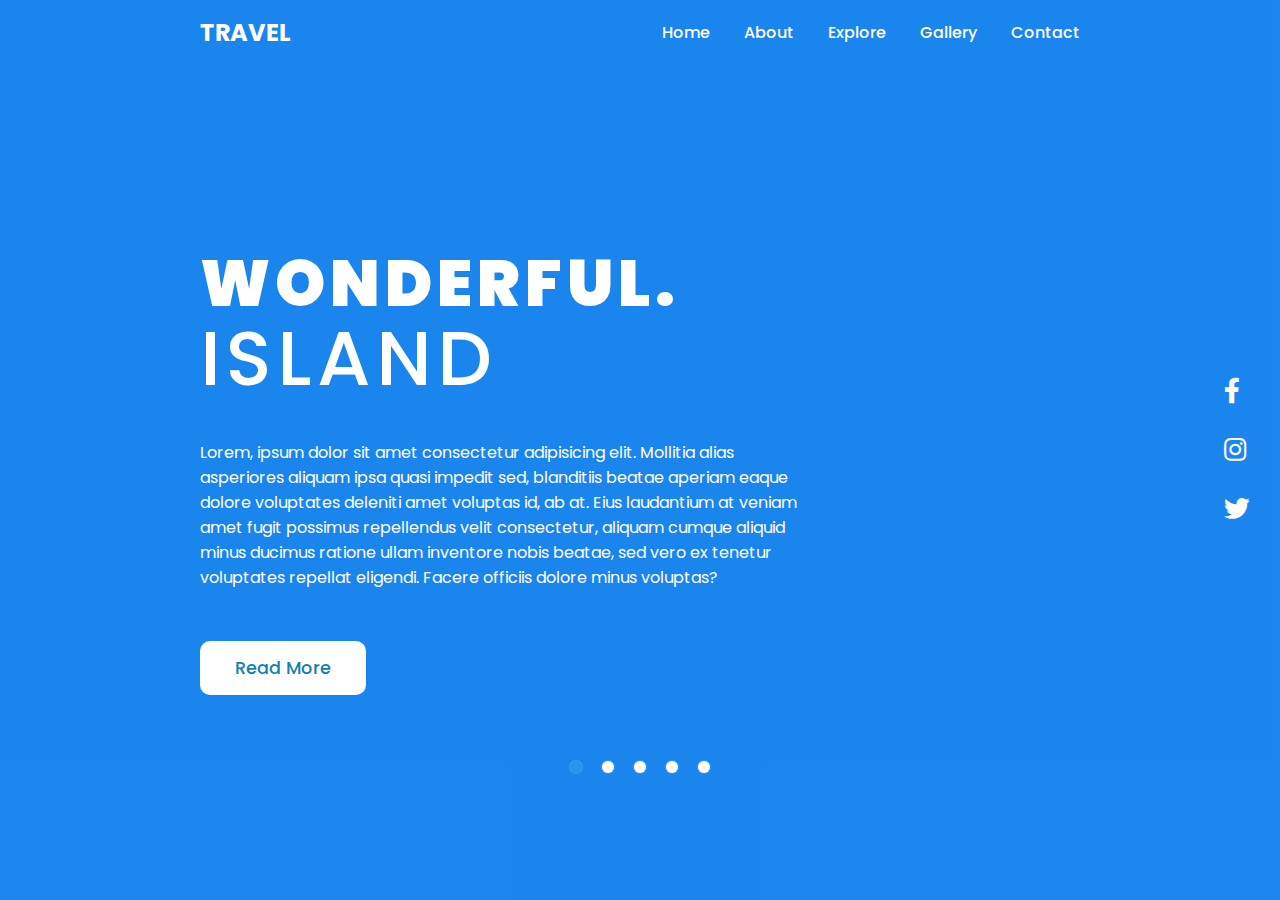
==== index.html @ 826799a1 "1st commit" ====
<!DOCTYPE html>
<html lang="en">
<head>
    <meta charset="UTF-8">
    <meta name="viewport" content="width=device-width, initial-scale=1.0">
    <link rel="stylesheet" href="/css/styles.css">
    <link rel="stylesheet" href="https://cdnjs.cloudflare.com/ajax/libs/font-awesome/5.14.0/css/all.min.css">
    <script src="./js/script.js" defer></script>
    <title>Travel Life</title>
</head>
<body>
    <header>
        <a href="#" class="brand">Travel</a>
        <div class="menu-btn"></div>
        <div class="navigation">
            <div class="navigation-items">
                <a href="#home">Home</a>
                <a href="#about">About</a>
                <a href="#explore">Explore</a>
                <a href="#gallery">Gallery</a>
                <a href="#contact">Contact</a>
            </div>
        </div>
    </header>

    <section class="home">
        <video src="./media/1.mp4" class="video-slide active" muted loop autoplay></video>
        <video src="./media/2.mp4" class="video-slide" muted loop autoplay></video>
        <video src="./media/3.mp4" class="video-slide" muted loop autoplay></video>
        <video src="./media/4.mp4" class="video-slide" muted loop autoplay></video>
        <video src="./media/5.mp4" class="video-slide" muted loop autoplay></video>
        <div class="content active">
            <h1>Wonderful.<br>
                <span>Island</span>
            </h1>
            <p>Lorem, ipsum dolor sit amet consectetur adipisicing elit. Mollitia alias asperiores aliquam ipsa quasi impedit sed, blanditiis beatae aperiam eaque dolore voluptates deleniti amet voluptas id, ab at. Eius laudantium at veniam amet fugit possimus repellendus velit consectetur, aliquam cumque aliquid minus ducimus ratione ullam inventore nobis beatae, sed vero ex tenetur voluptates repellat eligendi. Facere officiis dolore minus voluptas?</p>
            <a href="#">Read More</a>
        </div>
        <div class="content">
            <h1>Adventures.<br>
                <span>Off Road</span>
            </h1>
            <p>Lorem, ipsum dolor sit amet consectetur adipisicing elit. Mollitia alias asperiores aliquam ipsa quasi impedit sed, blanditiis beatae aperiam eaque dolore voluptates deleniti amet voluptas id, ab at. Eius laudantium at veniam amet fugit possimus repellendus velit consectetur, aliquam cumque aliquid minus ducimus ratione ullam inventore nobis beatae, sed vero ex tenetur voluptates repellat eligendi. Facere officiis dolore minus voluptas?</p>
            <a href="#">Read More</a>
        </div>
        <div class="content">
            <h1>Road Trip.<br>
                <span>Together</span>
            </h1>
            <p>Lorem, ipsum dolor sit amet consectetur adipisicing elit. Mollitia alias asperiores aliquam ipsa quasi impedit sed, blanditiis beatae aperiam eaque dolore voluptates deleniti amet voluptas id, ab at. Eius laudantium at veniam amet fugit possimus repellendus velit consectetur, aliquam cumque aliquid minus ducimus ratione ullam inventore nobis beatae, sed vero ex tenetur voluptates repellat eligendi. Facere officiis dolore minus voluptas?</p>
            <a href="#">Read More</a>
        </div>
        <div class="content">
            <h1>Festive.<br>
                <span>Enjoy</span>
            </h1>
            <p>Lorem, ipsum dolor sit amet consectetur adipisicing elit. Mollitia alias asperiores aliquam ipsa quasi impedit sed, blanditiis beatae aperiam eaque dolore voluptates deleniti amet voluptas id, ab at. Eius laudantium at veniam amet fugit possimus repellendus velit consectetur, aliquam cumque aliquid minus ducimus ratione ullam inventore nobis beatae, sed vero ex tenetur voluptates repellat eligendi. Facere officiis dolore minus voluptas?</p>
            <a href="#">Read More</a>
        </div>
        <div class="content">
            <h1>Nature.<br>
                <span>Relax</span>
            </h1>
            <p>Lorem, ipsum dolor sit amet consectetur adipisicing elit. Mollitia alias asperiores aliquam ipsa quasi impedit sed, blanditiis beatae aperiam eaque dolore voluptates deleniti amet voluptas id, ab at. Eius laudantium at veniam amet fugit possimus repellendus velit consectetur, aliquam cumque aliquid minus ducimus ratione ullam inventore nobis beatae, sed vero ex tenetur voluptates repellat eligendi. Facere officiis dolore minus voluptas?</p>
            <a href="#">Read More</a>
        </div>
        <div class="media-icons">
            <a href="#"><i class="fab fa-facebook-f"></i></a>
            <a href="#"><i class="fab fa-instagram"></i></a>
            <a href="#"><i class="fab fa-twitter  "></i></a>
        </div>
        <div class="slider-navigation">
            <div class="nav-btn active"></div>
            <div class="nav-btn"></div>
            <div class="nav-btn"></div>
            <div class="nav-btn"></div>
            <div class="nav-btn"></div>
        </div>
    </section>
</body>
</html>
---- css/styles.css ----
@import url('https://fonts.googleapis.com/css2?family=IM+Fell+English+SC&family=Playfair+Display:wght@500&family=Poppins:ital,wght@0,100;0,200;0,300;0,400;0,500;0,600;0,800;0,900;1,100;1,200;1,300;1,400;1,500;1,600;1,800;1,900&display=swap');


*{
    margin: 0;
    padding: 0;
    box-sizing: border-box;
    font-family: "Poppins", sans-serif;
}

header{
    z-index: 999;
    position: absolute;
    top: 0;
    left: 0;
    width: 100%;
    display: flex;
    justify-content: space-between;
    align-items: center;
    padding: 15px 200px;
    transition: 0.5s ease;
}

header .brand{
    color: #fff;
    font-size: 1.5em;
    font-weight: 700;
    text-transform: uppercase;
    text-decoration: none;
}

header .navigation{
    position: relative;
}

header .navigation .navigation-items a{
    position: relative;
    color: #fff;
    font-size: 1em;
    font-weight: 500;
    text-decoration: none;
    margin-left: 30px;
    transition: 0.3s ease;

}

header .navigation .navigation-items a:before{
    content: '';
    position: absolute;
    background: #fff;
    width: 0%;
    height: 3px;
    bottom: 0;
    left: 0;
    transition: 0.5s ease;
}

header .navigation .navigation-items a:hover:before{
    width: 100%;
}

/* sections */
section{
    padding: 100px 200px;
}

.home{
    position: relative;
    width: 100%;
    min-height: 100vh;
    display: flex;
    justify-content: center;
    flex-direction: column;
    background: #2696e9;
}

.home:before{
    z-index: 777;
    content: '';
    position: absolute;
    background: rgba(3, 96, 251, 0.3);
    width: 100%;
    height: 100%;
    top: 0;
    left: 0;
}

.home .content{
    z-index: 888;
    color: #fff;
    width: 70%;
    margin-top: 50px;
    display: none;
}

.home .content.active{
    display: block;
}

.home .content h1{
    font-size: 4em;
    font-weight: 900;
    text-transform: uppercase;
    letter-spacing: 5px;
    line-height: 75px;
    margin-bottom: 40px;
}

.home .content h1 span{
    font-size: 1.2em;
    font-weight: 500;
}

.home .content p{
    margin-bottom: 65px;
}

.home .content a{
    background: #fff;
    padding: 15px 35px;
    color: #1680AC;
    font-size: 1.1em;
    font-weight: 500;
    text-decoration: none;
    border-radius: 10px;
}

.home .media-icons{
    z-index: 888;
    position: absolute;
    right: 30px;
    display: flex;
    flex-direction: column;
    transition: 0.5s ease;
}

.home .media-icons a{
    color: #fff;
    font-size: 1.6em;
    transition: 0.2s ease;
}

.home .media-icons a:not(:last-child){
    margin-bottom: 20px;
}

.home .media-icons a:hover{
    transform: scale(1.5);
}

.home video{
    z-index: 000;
    position: absolute;
    top: 0;
    left: 0;
    width: 100%;
    height: 100%;
    object-fit: cover;
}

.slider-navigation{
    z-index: 888;
    position: relative;
    display: flex;
    justify-content: center;
    align-items: center;
    transform: translateY(80px);
    margin-bottom: 12px;
}

.slider-navigation .nav-btn{
    width: 12px;
    height: 12px;
    background: #fff;
    border-radius: 50%;
    cursor: pointer;
    box-shadow: 0 0 2px rgba(255, 255, 255, 0.5);
    transition: 0.5 ease;
}

.slider-navigation .nav-btn.active{
    background: #2696E9;
}

.slider-navigation .nav-btn:not(:last-child){
    margin-right: 20px;
}

.slider-navigation .nav-btn:hover{
    transform: scale(1.2);
}

.video-slide{
    position: absolute;
    width: 100%;
    clip-path: circle(0% at 0 50%);
}

.video-slide.active{
    clip-path: circle(150% at 0 50%);
    transition: 2s ease;
    transition-property: clip-path;
}

/* Media Queries */
@media screen and (max-width: 1040px) {
    header{
        padding: 12px 20px;
    }

    section{
        padding: 100px 20px;
    }

    .home .media-icons{
        right: 15px;
    }

    header .navigation{
        display: none;
    }
    header .navigation.active{
        position: fixed;
        width: 100%;
        height: 100vh;
        top: 0;
        left: 0;
        display: flex;
        justify-content: center;
        align-items: center;
        background: rgba(1, 1, 1, 0.5);
    }

    header .navigation .navigation-items a{
        color: #222;
        font-size: 1.2em;
        margin: 20px;
    }
   
    header .navigation .navigation-items a:before{
        background: #222;
        height: 5px;
    }
   
    header .navigation.active .navigation-items{
        background: #fff;
        width: 600px;
        margin: 20px;
        padding: 40px;
        display: flex;
        flex-direction: column;
        align-items: center;
        border-radius: 10px;
        box-shadow: 0 5px  25px rgb(1, 1, 1 /20%);
    }

    .menu-btn{
        background: url('data:image/svg+xml;utf8,<svg xmlns="http://www.w3.org/2000/svg" height="30" width="30" viewBox="0 0 448 512" fill="%23ffffff"><path d="M0 96C0 78.3 14.3 64 32 64H416c17.7 0 32 14.3 32 32s-14.3 32-32 32H32C14.3 128 0 113.7 0 96zM0 256c0-17.7 14.3-32 32-32H416c17.7 0 32 14.3 32 32s-14.3 32-32 32H32c-17.7 0-32-14.3-32-32zM448 416c0 17.7-14.3 32-32 32H32c-17.7 0-32-14.3-32-32s14.3-32 32-32H416c17.7 0 32 14.3 32 32z"/></svg>') center/cover no-repeat;
        background-size: 30px;
        background-position: center;
        width: 40px;
        height: 40px;
        cursor: pointer;
        transition: 0.3s ease;
    }

    .menu-btn.active{
        z-index: 999;
        background: url('data:image/svg+xml;utf8,<svg xmlns="http://www.w3.org/2000/svg" height="15" width="15" viewBox="0 0 384 512" fill="%23ffffff"><path d="M376.6 84.5c11.3-13.6 9.5-33.8-4.1-45.1s-33.8-9.5-45.1 4.1L192 206 56.6 43.5C45.3 29.9 25.1 28.1 11.5 39.4S-3.9 70.9 7.4 84.5L150.3 256 7.4 427.5c-11.3 13.6-9.5 33.8 4.1 45.1s33.8 9.5 45.1-4.1L192 306 327.4 468.5c11.3 13.6 31.5 15.4 45.1 4.1s15.4-31.5 4.1-45.1L233.7 256 376.6 84.5z"/></svg>') center/cover no-repeat;
        background-size: 25px;
        background-position: center;
        transition: 0.5s ease;
    }
    
}
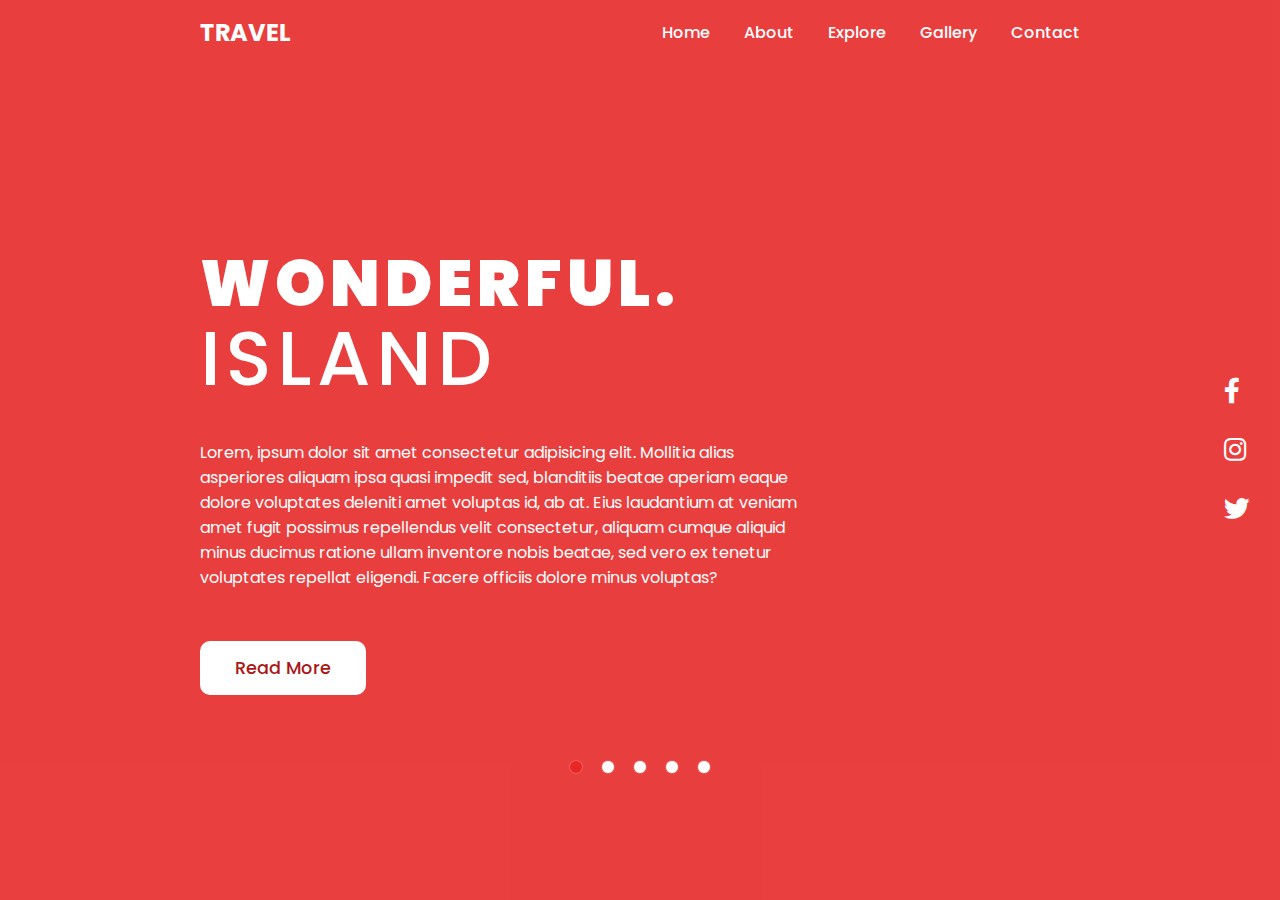
==== commit 3e9ce4d1: "js" ====
--- a/index.html
+++ b/index.html
@@ -5,7 +5,7 @@
     <meta name="viewport" content="width=device-width, initial-scale=1.0">
     <link rel="stylesheet" href="/css/styles.css">
     <link rel="stylesheet" href="https://cdnjs.cloudflare.com/ajax/libs/font-awesome/5.14.0/css/all.min.css">
-    <script src="./js/script.js" defer></script>
+    <script src="/js/script.js" defer></script>
     <title>Travel Life</title>
 </head>
 <body>
--- a/css/styles.css
+++ b/css/styles.css
@@ -71,14 +71,14 @@
     display: flex;
     justify-content: center;
     flex-direction: column;
-    background: #2696e9;
+    background: #e92626;
 }
 
 .home:before{
     z-index: 777;
     content: '';
     position: absolute;
-    background: rgba(3, 96, 251, 0.3);
+    background: rgba(236, 120, 120, 0.3);
     width: 100%;
     height: 100%;
     top: 0;
@@ -118,7 +118,7 @@
 .home .content a{
     background: #fff;
     padding: 15px 35px;
-    color: #1680AC;
+    color: #ac1616;
     font-size: 1.1em;
     font-weight: 500;
     text-decoration: none;
@@ -179,7 +179,7 @@
 }
 
 .slider-navigation .nav-btn.active{
-    background: #2696E9;
+    background: #e92626;
 }
 
 .slider-navigation .nav-btn:not(:last-child){
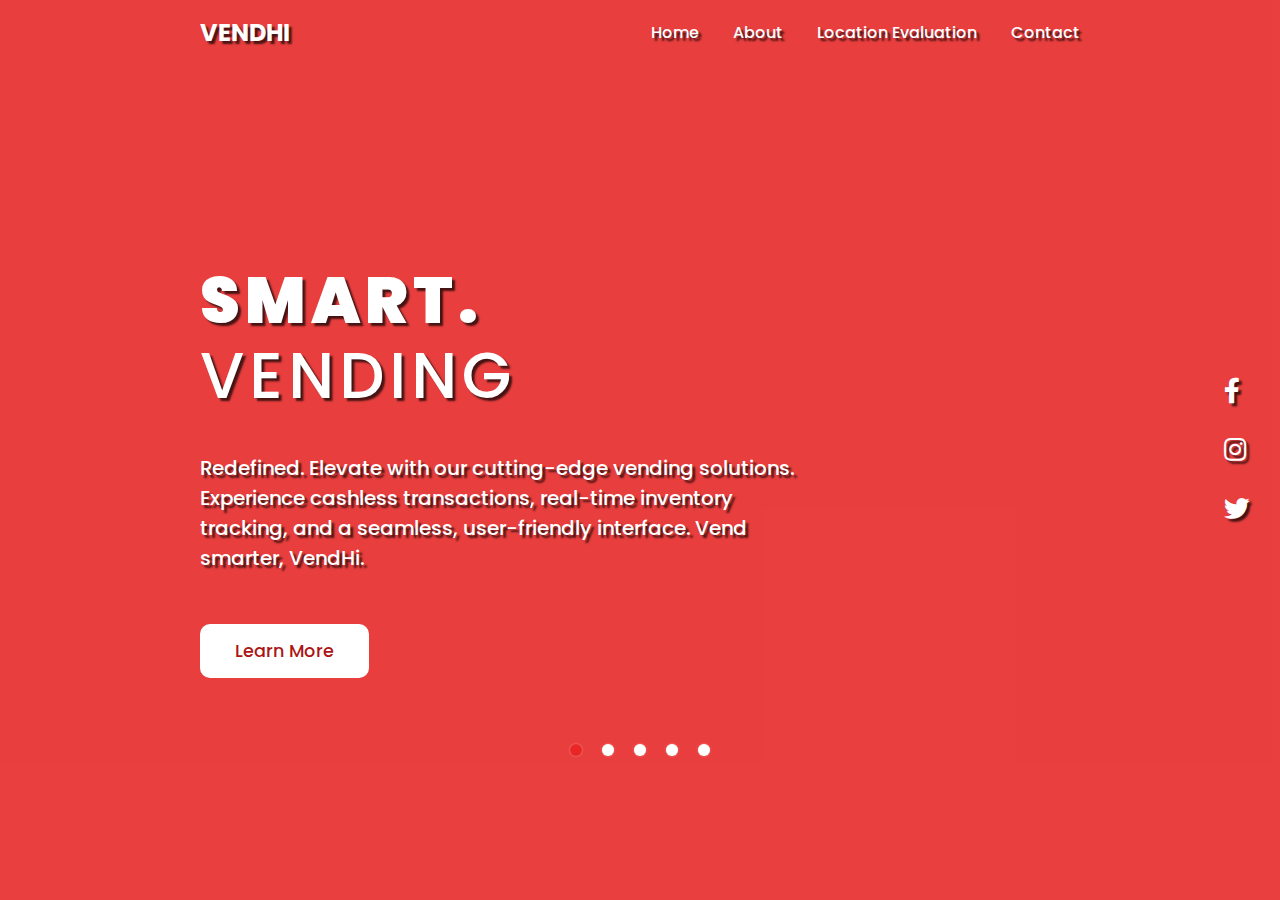
==== commit 2f8f87f3: "new pages" ====
--- a/index.html
+++ b/index.html
@@ -3,22 +3,21 @@
 <head>
     <meta charset="UTF-8">
     <meta name="viewport" content="width=device-width, initial-scale=1.0">
-    <link rel="stylesheet" href="/css/styles.css">
+    <link rel="stylesheet" href="styles.css">
     <link rel="stylesheet" href="https://cdnjs.cloudflare.com/ajax/libs/font-awesome/5.14.0/css/all.min.css">
-    <script src="/js/script.js" defer></script>
-    <title>Travel Life</title>
+    <script src="script.js" defer></script>
+    <title>VendHi</title>
 </head>
 <body>
     <header>
-        <a href="#" class="brand">Travel</a>
+        <a href="index.html" class="brand">VendHi</a>
         <div class="menu-btn"></div>
         <div class="navigation">
             <div class="navigation-items">
-                <a href="#home">Home</a>
-                <a href="#about">About</a>
-                <a href="#explore">Explore</a>
-                <a href="#gallery">Gallery</a>
-                <a href="#contact">Contact</a>
+                <a href="index.html">Home</a>
+          <a href="about.html">About</a>
+          <a href="eval.html">Location Evaluation</a>
+          <a href="contact.html">Contact</a>
             </div>
         </div>
     </header>
@@ -30,39 +29,39 @@
         <video src="./media/4.mp4" class="video-slide" muted loop autoplay></video>
         <video src="./media/5.mp4" class="video-slide" muted loop autoplay></video>
         <div class="content active">
-            <h1>Wonderful.<br>
-                <span>Island</span>
+            <h1>Smart.<br>
+                <span>Vending</span>
             </h1>
-            <p>Lorem, ipsum dolor sit amet consectetur adipisicing elit. Mollitia alias asperiores aliquam ipsa quasi impedit sed, blanditiis beatae aperiam eaque dolore voluptates deleniti amet voluptas id, ab at. Eius laudantium at veniam amet fugit possimus repellendus velit consectetur, aliquam cumque aliquid minus ducimus ratione ullam inventore nobis beatae, sed vero ex tenetur voluptates repellat eligendi. Facere officiis dolore minus voluptas?</p>
-            <a href="#">Read More</a>
+            <p>Redefined. Elevate with our cutting-edge vending solutions. Experience cashless transactions, real-time inventory tracking, and a seamless, user-friendly interface. Vend smarter, VendHi.</p>
+            <a href="#">Learn More</a>
         </div>
         <div class="content">
-            <h1>Adventures.<br>
-                <span>Off Road</span>
+            <h1>Cashless.<br>
+                <span>Transactions</span>
             </h1>
-            <p>Lorem, ipsum dolor sit amet consectetur adipisicing elit. Mollitia alias asperiores aliquam ipsa quasi impedit sed, blanditiis beatae aperiam eaque dolore voluptates deleniti amet voluptas id, ab at. Eius laudantium at veniam amet fugit possimus repellendus velit consectetur, aliquam cumque aliquid minus ducimus ratione ullam inventore nobis beatae, sed vero ex tenetur voluptates repellat eligendi. Facere officiis dolore minus voluptas?</p>
-            <a href="#">Read More</a>
+            <p>Say goodbye to coins and hello to seamless transactions with VendHi's Cashless Vending! Embrace the future of convenience as our smart vending machines offer swift and secure transactions through digital means. No more fumbling for change - just a quick tap or swipe for instant satisfaction. Enjoy the ease of cashless transactions with VendHi, making your vending experience effortlessly efficient and delightfully modern.</p>
+            <a href="./eval.html">Find More</a>
         </div>
         <div class="content">
-            <h1>Road Trip.<br>
-                <span>Together</span>
+            <h1>Dynamic.<br>
+                <span>Inventory Management</span>
             </h1>
-            <p>Lorem, ipsum dolor sit amet consectetur adipisicing elit. Mollitia alias asperiores aliquam ipsa quasi impedit sed, blanditiis beatae aperiam eaque dolore voluptates deleniti amet voluptas id, ab at. Eius laudantium at veniam amet fugit possimus repellendus velit consectetur, aliquam cumque aliquid minus ducimus ratione ullam inventore nobis beatae, sed vero ex tenetur voluptates repellat eligendi. Facere officiis dolore minus voluptas?</p>
-            <a href="#">Read More</a>
+            <p>We keep your vending machine stocked with the latest and most-loved products with real-time insights, ensuring a fresh and exciting experience every time. Stay ahead with VendHi - where snacking meets innovation!</p>
+            <a href="/eval.html">Read More</a>
         </div>
         <div class="content">
-            <h1>Festive.<br>
-                <span>Enjoy</span>
+            <h1>Free.<br>
+                <span>Placement Assessment</span>
             </h1>
-            <p>Lorem, ipsum dolor sit amet consectetur adipisicing elit. Mollitia alias asperiores aliquam ipsa quasi impedit sed, blanditiis beatae aperiam eaque dolore voluptates deleniti amet voluptas id, ab at. Eius laudantium at veniam amet fugit possimus repellendus velit consectetur, aliquam cumque aliquid minus ducimus ratione ullam inventore nobis beatae, sed vero ex tenetur voluptates repellat eligendi. Facere officiis dolore minus voluptas?</p>
-            <a href="#">Read More</a>
+            <p>Our team will analyze your space to identify the perfect vending solution tailored to your needs. No cost, no commitment - just an opportunity to enhance your location with hassle-free vending. Elevate your customer experience with VendHi. It's more than a machine; it's a seamless addition to enhance your business success!</p>
+            <a href="/eval.html">Sign Up</a>
         </div>
         <div class="content">
-            <h1>Nature.<br>
-                <span>Relax</span>
+            <h1>Contact.<br>
+                <span>Us</span>
             </h1>
-            <p>Lorem, ipsum dolor sit amet consectetur adipisicing elit. Mollitia alias asperiores aliquam ipsa quasi impedit sed, blanditiis beatae aperiam eaque dolore voluptates deleniti amet voluptas id, ab at. Eius laudantium at veniam amet fugit possimus repellendus velit consectetur, aliquam cumque aliquid minus ducimus ratione ullam inventore nobis beatae, sed vero ex tenetur voluptates repellat eligendi. Facere officiis dolore minus voluptas?</p>
-            <a href="#">Read More</a>
+            <p>Smart Vending, Cashless Transactions, Dynamic Inventory, and Free Site Evaluation</p>
+            <a href="/eval.html">Contact Us</a>
         </div>
         <div class="media-icons">
             <a href="#"><i class="fab fa-facebook-f"></i></a>
--- a/styles.css
+++ b/styles.css
@@ -0,0 +1,363 @@
+@import url('https://fonts.googleapis.com/css2?family=IM+Fell+English+SC&family=Playfair+Display:wght@500&family=Poppins:ital,wght@0,100;0,200;0,300;0,400;0,500;0,600;0,800;0,900;1,100;1,200;1,300;1,400;1,500;1,600;1,800;1,900&display=swap');
+
+
+*{
+    margin: 0;
+    padding: 0;
+    box-sizing: border-box;
+    text-shadow: 3px 3px 2px rgba(0, 0, 0, 0.7);
+    font-family: "Poppins", sans-serif;
+}
+
+*::placeholder {
+    text-shadow: none;
+}
+
+select option::placeholder {
+    text-shadow: none;
+}
+
+header{
+    z-index: 999;
+    position: absolute;
+    top: 0;
+    left: 0;
+    width: 100%;
+    display: flex;
+    justify-content: space-between;
+    align-items: center;
+    padding: 15px 200px;
+    transition: 0.5s ease;
+}
+
+header .brand{
+    color: #fff;
+    font-size: 1.5em;
+    font-weight: 700;
+    text-transform: uppercase;
+    text-decoration: none;
+}
+
+header .navigation{
+    position: relative;
+}
+
+header .navigation .navigation-items a{
+    position: relative;
+    color: #fff;
+    font-size: 1em;
+    font-weight: 500;
+    text-decoration: none;
+    margin-left: 30px;
+    transition: 0.3s ease;
+
+}
+
+header .navigation .navigation-items a:before{
+    content: '';
+    position: absolute;
+    background: #fff;
+    width: 0%;
+    height: 3px;
+    bottom: 0;
+    left: 0;
+    transition: 0.5s ease;
+}
+
+header .navigation .navigation-items a:hover:before{
+    width: 100%;
+}
+
+/* sections */
+section{
+    padding: 100px 200px;
+}
+
+.home{
+    position: relative;
+    width: 100%;
+    min-height: 100vh;
+    display: flex;
+    justify-content: center;
+    flex-direction: column;
+    background: #e92626;
+}
+
+.home:before{
+    z-index: 777;
+    content: '';
+    position: absolute;
+    background: rgba(236, 120, 120, 0.3);
+    width: 100%;
+    height: 100%;
+    top: 0;
+    left: 0;
+}
+
+.home .content{
+    z-index: 888;
+    color: #fff;
+    width: 70%;
+    margin-top: 50px;
+    display: none;
+}
+
+.home .content.active{
+    display: block;
+}
+
+.home .content h1{
+    font-size: 4em;
+    font-weight: 900;
+    text-transform: uppercase;
+    letter-spacing: 5px;
+    line-height: 75px;
+    margin-bottom: 40px;
+}
+
+.home .content h2{
+    font-size: 4em;
+    font-weight: 900;
+    text-transform: uppercase;
+    letter-spacing: 5px;
+    line-height: 75px;
+    margin-bottom: 40px;
+}
+
+.home .content h1 span, .home .content h2 span{
+    font-size: 1em;
+    font-weight: 500;
+}
+
+.home .content p{
+    margin-bottom: 65px;
+    font-size: 20px;
+    font-weight: 500;
+}
+
+.home .content a, .home .content button{
+    background: #fff;
+    padding: 15px 35px;
+    color: #ac1616;
+    font-size: 1.1em;
+    font-weight: 500;
+    text-decoration: none;
+    border-radius: 10px;
+    text-shadow: none;
+}
+
+.home .media-icons{
+    z-index: 888;
+    position: absolute;
+    right: 30px;
+    display: flex;
+    flex-direction: column;
+    transition: 0.5s ease;
+}
+
+.home .media-icons a{
+    color: #fff;
+    font-size: 1.6em;
+    transition: 0.2s ease;
+}
+
+.home .media-icons a:not(:last-child){
+    margin-bottom: 20px;
+}
+
+.home .media-icons a:hover{
+    transform: scale(1.5);
+}
+
+.home video{
+    z-index: 000;
+    position: absolute;
+    top: 0;
+    left: 0;
+    width: 100%;
+    height: 100%;
+    object-fit: cover;
+}
+
+.slider-navigation{
+    z-index: 888;
+    position: relative;
+    display: flex;
+    justify-content: center;
+    align-items: center;
+    transform: translateY(80px);
+    margin-bottom: 12px;
+}
+
+.slider-navigation .nav-btn{
+    width: 12px;
+    height: 12px;
+    background: #fff;
+    border-radius: 50%;
+    cursor: pointer;
+    box-shadow: 0 0 2px rgba(255, 255, 255, 0.5);
+    transition: 0.5 ease;
+}
+
+.slider-navigation .nav-btn.active{
+    background: #e92626;
+}
+
+.slider-navigation .nav-btn:not(:last-child){
+    margin-right: 20px;
+}
+
+.slider-navigation .nav-btn:hover{
+    transform: scale(1.2);
+}
+
+.video-slide{
+    position: absolute;
+    width: 100%;
+    clip-path: circle(0% at 0 50%);
+}
+
+.video-slide.active{
+    clip-path: circle(150% at 0 50%);
+    transition: 2s ease;
+    transition-property: clip-path;
+}
+
+.page{
+    z-index: 999;
+}
+
+/* forms */
+.contact-form {
+    font-family: Arial, sans-serif;
+    background-color: #f4f4f4;
+    margin: 0;
+    padding: 0;
+    display: flex;
+    align-items: center;
+    justify-content: center;
+    height: auto;
+  }
+
+  form {
+    background-color: rgba(37, 37, 37, 0.445);
+    padding: 20px;
+    border-radius: 8px;
+    box-shadow: 0 0 10px rgba(0, 0, 0, 0.1);
+  }
+
+  label {
+    display: block;
+    margin-bottom: 8px;
+  }
+
+  input,
+  textarea {
+    width: 100%;
+    padding: 8px;
+    margin-bottom: 16px;
+    box-sizing: border-box;
+    border: 1px solid #ccc;
+    border-radius: 4px;
+  }
+
+  .radio-group label {
+    display: inline-block;
+    margin-right: 20px;
+}
+
+.inline-group {
+    display: flex;
+    justify-content: space-around;
+    margin-bottom: 8px;
+}
+
+  button {
+    background-color: #4caf50;
+    color: white;
+    padding: 10px 15px;
+    border: none;
+    border-radius: 4px;
+    cursor: pointer;
+  }
+
+  button:hover {
+    background-color: #45a049;
+  }
+
+  #reduce-margin{
+    margin: 0px;
+    text-shadow: none;
+  }
+
+/* Media Queries */
+@media screen and (max-width: 1040px) {
+    header{
+        padding: 12px 20px;
+    }
+
+    section{
+        padding: 100px 20px;
+    }
+
+    .home .media-icons{
+        right: 15px;
+    }
+
+    header .navigation{
+        display: none;
+    }
+    header .navigation.active{
+        position: fixed;
+        width: 100%;
+        height: 100vh;
+        top: 0;
+        left: 0;
+        display: flex;
+        justify-content: center;
+        align-items: center;
+        background: rgba(1, 1, 1, 0.5);
+    }
+
+    header .navigation .navigation-items a{
+        color: #222;
+        font-size: 1.2em;
+        margin: 20px;
+    }
+   
+    header .navigation .navigation-items a:before{
+        background: #222;
+        height: 5px;
+    }
+   
+    header .navigation.active .navigation-items{
+        background: #fff;
+        width: 600px;
+        margin: 20px;
+        padding: 40px;
+        display: flex;
+        flex-direction: column;
+        align-items: center;
+        border-radius: 10px;
+        box-shadow: 0 5px  25px rgb(1, 1, 1 /20%);
+    }
+
+    .menu-btn{
+        background: url('data:image/svg+xml;utf8,<svg xmlns="http://www.w3.org/2000/svg" height="30" width="30" viewBox="0 0 448 512" fill="%23ffffff"><path d="M0 96C0 78.3 14.3 64 32 64H416c17.7 0 32 14.3 32 32s-14.3 32-32 32H32C14.3 128 0 113.7 0 96zM0 256c0-17.7 14.3-32 32-32H416c17.7 0 32 14.3 32 32s-14.3 32-32 32H32c-17.7 0-32-14.3-32-32zM448 416c0 17.7-14.3 32-32 32H32c-17.7 0-32-14.3-32-32s14.3-32 32-32H416c17.7 0 32 14.3 32 32z"/></svg>') center/cover no-repeat;
+        background-size: 30px;
+        background-position: center;
+        width: 40px;
+        height: 40px;
+        cursor: pointer;
+        transition: 0.3s ease;
+    }
+
+    .menu-btn.active{
+        z-index: 999;
+        background: url('data:image/svg+xml;utf8,<svg xmlns="http://www.w3.org/2000/svg" height="15" width="15" viewBox="0 0 384 512" fill="%23ffffff"><path d="M376.6 84.5c11.3-13.6 9.5-33.8-4.1-45.1s-33.8-9.5-45.1 4.1L192 206 56.6 43.5C45.3 29.9 25.1 28.1 11.5 39.4S-3.9 70.9 7.4 84.5L150.3 256 7.4 427.5c-11.3 13.6-9.5 33.8 4.1 45.1s33.8 9.5 45.1-4.1L192 306 327.4 468.5c11.3 13.6 31.5 15.4 45.1 4.1s15.4-31.5 4.1-45.1L233.7 256 376.6 84.5z"/></svg>') center/cover no-repeat;
+        background-size: 25px;
+        background-position: center;
+        transition: 0.5s ease;
+    }
+    
+}